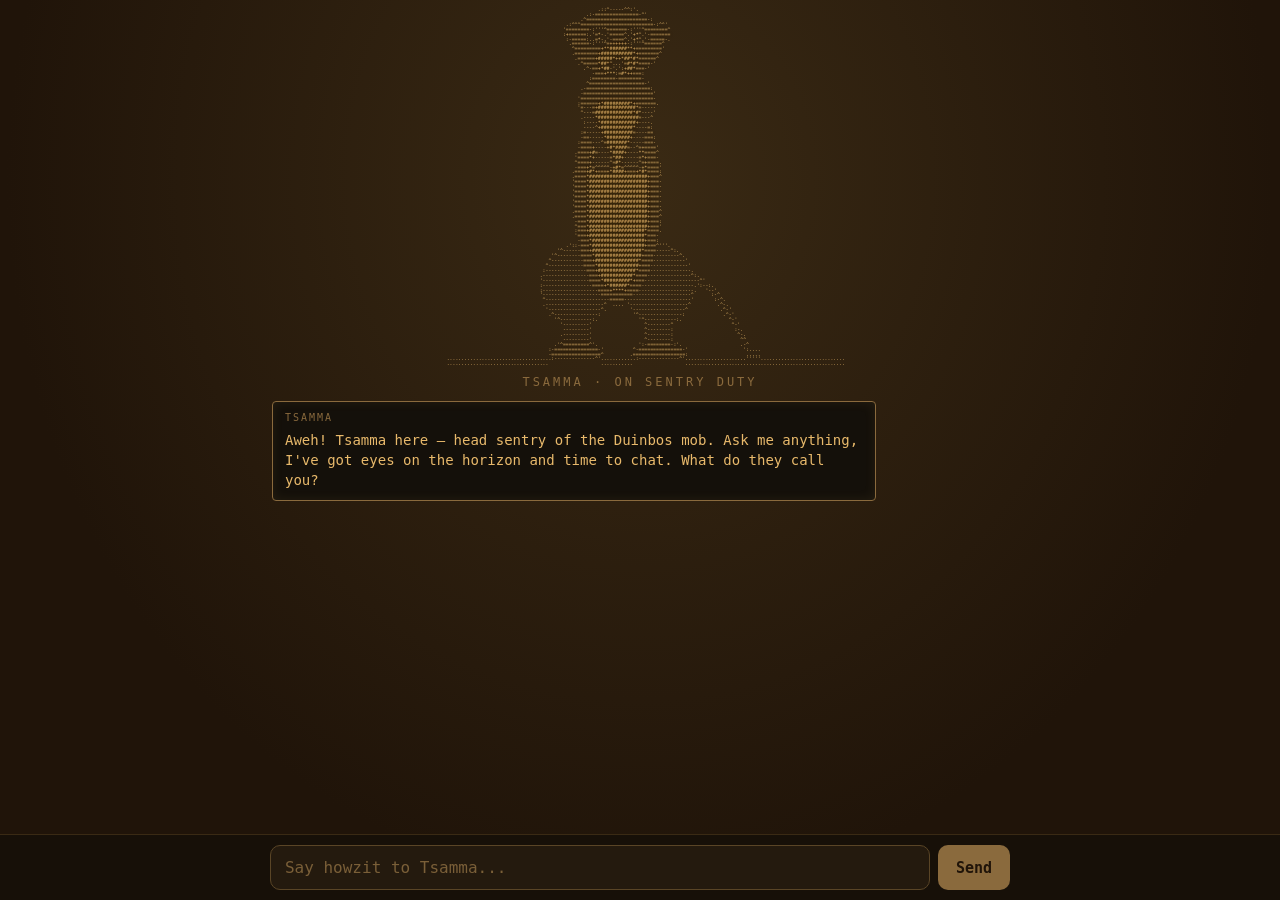
==== index.html @ 8f4a9a40 "refactor(brain): remove dead code, de-async the inner pipeline (v12.6) - delete the unreachable 'awa" ====
<!DOCTYPE html>
<html lang="en">
<head>
<meta charset="UTF-8">
<meta name="viewport" content="width=device-width, initial-scale=1.0, viewport-fit=cover">
<title>MeerChat — Tsamma of the Kalahari</title>
<link rel="stylesheet" href="css/style.css">
</head>
<body>
  <div class="stage">
    <pre id="art">                                                        .::^-----^^:&#x27;.
                                                    .:-===============-^&#x27;
                                                  .^=====================-:
                                             .:^^^=========================-:^^&#x27;
                                            &#x27;========-:&#x27;&#x27;&#x27;^=======-:&#x27;&#x27;&#x27;^========^
                                            :+======:.&#x27;=*-.&#x27;=====^.&#x27;+*^.&#x27;-=======
                                             :-=====:..=*-.&#x27;-====^.&#x27;+*^.&#x27;-=====-.
                                              .======-:&#x27;&#x27;&#x27;^=++++++-:&#x27;&#x27;&#x27;^======^
                                               ^=========+**######**+=========&#x27;
                                               .========+###########*+=======^
                                                .======+#####*++*##*#*======^
                                                 .^=====*##*^...&#x27;=#*#*====-&#x27;
                                                   .^-==+*##-&#x27;.&#x27;:+##*===-&#x27;
                                                      -===+***:=#*++===:
                                                     :========-========-
                                                    ^===================-&#x27;
                                                  .-======================:
                                                  -========================&#x27;
                                                 &#x27;=========================-
                                                 :======+*#########*+=======.
                                                 &#x27;=---=+#############*=-----
                                                  ^---=#############*#*----&#x27;
                                                  .----*##############=---^
                                                   :----*############+----.
                                                   ----^+###########*----=:
                                                  :=-----+##########=----==
                                                  -==-----*########+----===:
                                                 :====---^=#######*-----===-
                                                 -====+----+#*####=--^=+====&#x27;
                                                .====+#=----*####+----**====^
                                                &#x27;====*+-----=*##+-----=*+===-
                                                ^====+------^=#*------^=+====.
                                                -===+*=^^^^^-+#*=^^^^^-+*====&#x27;
                                               .====+#*+===+*####+===+*#*====:
                                               .====*####################+===^
                                               &#x27;====*####################+===-
                                               &#x27;====*####################+===-
                                               &#x27;====*####################+===-
                                               &#x27;====*####################+===-
                                               &#x27;====*####################+===-
                                               &#x27;====*####################+===-
                                               .====*####################+===^
                                               .====*####################+===^
                                                -===*####################+===:
                                                ^===*####################+===&#x27;
                                                :===+###################*====.
                                                &#x27;===+###################*===-
                                                 -===*##################+===:
                                             .&#x27;::-===*##################+===^&#x27;&#x27;&#x27;.
                                          &#x27;^------===+#################*====-----^:.
                                        &#x27;^--------====*################+===---------^.
                                       ^-----------===+###############*====-----------&#x27;
                                      ^------------====*##############+===-------------&#x27;
                                     :--------------===+#############*====--------------.
                                    .----------------===+###########*====---------------^:.
                                    &#x27;----------------====*#########*+===-------------------^&#x27;
                                    :-----------------====+*######*====------------------.&#x27;:--:.
                                    :-------------------====+****+====-------------------.   &#x27;--&#x27;
                                    &#x27;--------------------===========--------------------^      :-^
                                     ^----------------------=====-----------------------&#x27;       :-^.
                                     .--------------------^  .... &#x27;--------------------^         .^-.
                                      &#x27;------------------^.        &#x27;------------------^           .^-&#x27;
                                       .^---------------:           &#x27;^---------------:             .^-&#x27;
                                         &#x27;^-----------:.              &#x27;^-----------:.                ^-&#x27;
                                           &#x27;---------&#x27;                  ^--------^                    ^-&#x27;
                                            ---------&#x27;                  ^--------:                     :-.
                                           .---------&#x27;                  ^--------:                      ^-.
                                            ---------&#x27;                  ^--------:                       ^^
                                         .&#x27;^=========^&#x27;.              &#x27;:-========-:&#x27;.                    .-^
                                       :-===============-&#x27;          ^-===============-&#x27;                   &#x27;:....
                                       -=================^         .==================:                    .....
    ....................................:--------------^&#x27;............:--------------^&#x27;.....................&#x27;&#x27;&#x27;&#x27;&#x27;.............................
    ...................................                  ...........                  .......................................................</pre>
    <div class="caption" id="cap">tsamma · on sentry duty</div>
  </div>
  <div class="chat" id="chat" aria-live="polite"><noscript><div class="msg kat">This viewer has JavaScript switched off, so Tsamma cannot chat here. Open this file with Chrome or another full browser to talk to her.</div></noscript></div>
  <div class="bar">
    <input id="inp" type="text" placeholder="Say howzit to Tsamma..."
           autocomplete="off" enterkeyhint="send" />
    <button id="send">Send</button>
  </div>
<!-- keep ?v= equal to VERSION in js/brain.js; bump the .x on every feature or change (see CLAUDE.md)
     so a fresh index.html never runs against stale cached scripts -->
<script src="js/data/frames.js?v=12.6"></script>
<script src="js/data/responses.js?v=12.6"></script>
<script src="js/data/protos.js?v=12.6"></script>
<script src="js/brain.js?v=12.6"></script>
<script src="js/ui.js?v=12.6"></script>
</body>
</html>
---- css/style.css ----
* { box-sizing: border-box; }
html, body {
  margin: 0; padding: 0; height: 100vh; height: 100dvh;
  background: radial-gradient(ellipse at 50% 20%, #3a2a14 0%, #201409 70%);
  font-family: monospace, monospace;
  color: #e8b96b;
  overflow: hidden;
}
body { display: flex; flex-direction: column; }
.stage { flex: 0 0 auto; text-align: center; padding: 8px 0 2px;
         max-height: 46vh; max-height: 46dvh; overflow: hidden; }
pre#art {
  font-size: min(10px, 1.08vw); line-height: 1.02;
  color: #e8b96b; margin: 0 auto; white-space: pre;
  text-align: left; display: inline-block;
  text-shadow: 0 0 10px rgba(232,185,107,0.25);
}
.caption { color: #8a6a3d; font-size: 12px; letter-spacing: 3px;
           margin-top: 6px; text-transform: uppercase; }
.chat {
  flex: 1 1 auto; overflow-y: auto; -webkit-overflow-scrolling: touch;
  padding: 10px 12px; display: flex; flex-direction: column; gap: 8px;
  width: 100%; max-width: 760px; margin: 0 auto;
}
.msg { max-width: 82%; padding: 9px 12px; font-size: 14px; line-height: 1.45; }
.me { align-self: flex-end; background: #4a3619;
      border-radius: 14px 14px 4px 14px; color: #f3d9a4; }
.kat { align-self: flex-start; background: #14100a; border: 1px solid #8a6a3d;
       border-radius: 4px; color: #e8b96b;
       box-shadow: 0 0 12px rgba(232,185,107,0.08) inset; }
.kat .who { display: block; font-size: 10px; letter-spacing: 2px;
            color: #8a6a3d; margin-bottom: 4px; text-transform: uppercase; }
.bar {
  flex: 0 0 auto; display: flex; gap: 8px; justify-content: center;
  padding: 10px 12px calc(10px + env(safe-area-inset-bottom));
  background: #171008; border-top: 1px solid #3a2a14;
}
.bar input {
  flex: 1; min-width: 0; max-width: 660px;
  background: #241a0e; border: 1px solid #5a4526; border-radius: 10px;
  color: #f3d9a4; font-family: inherit; font-size: 16px;
  padding: 12px 14px; outline: none;
}
.bar input::placeholder { color: #7a5f38; }
.bar input:focus { border-color: #b8905a; }
.bar button {
  background: #8a6a3d; border: none; border-radius: 10px;
  color: #201409; font-family: inherit; font-weight: bold; font-size: 15px;
  padding: 12px 18px; cursor: pointer; touch-action: manipulation;
}
.bar button:active { background: #b8905a; }
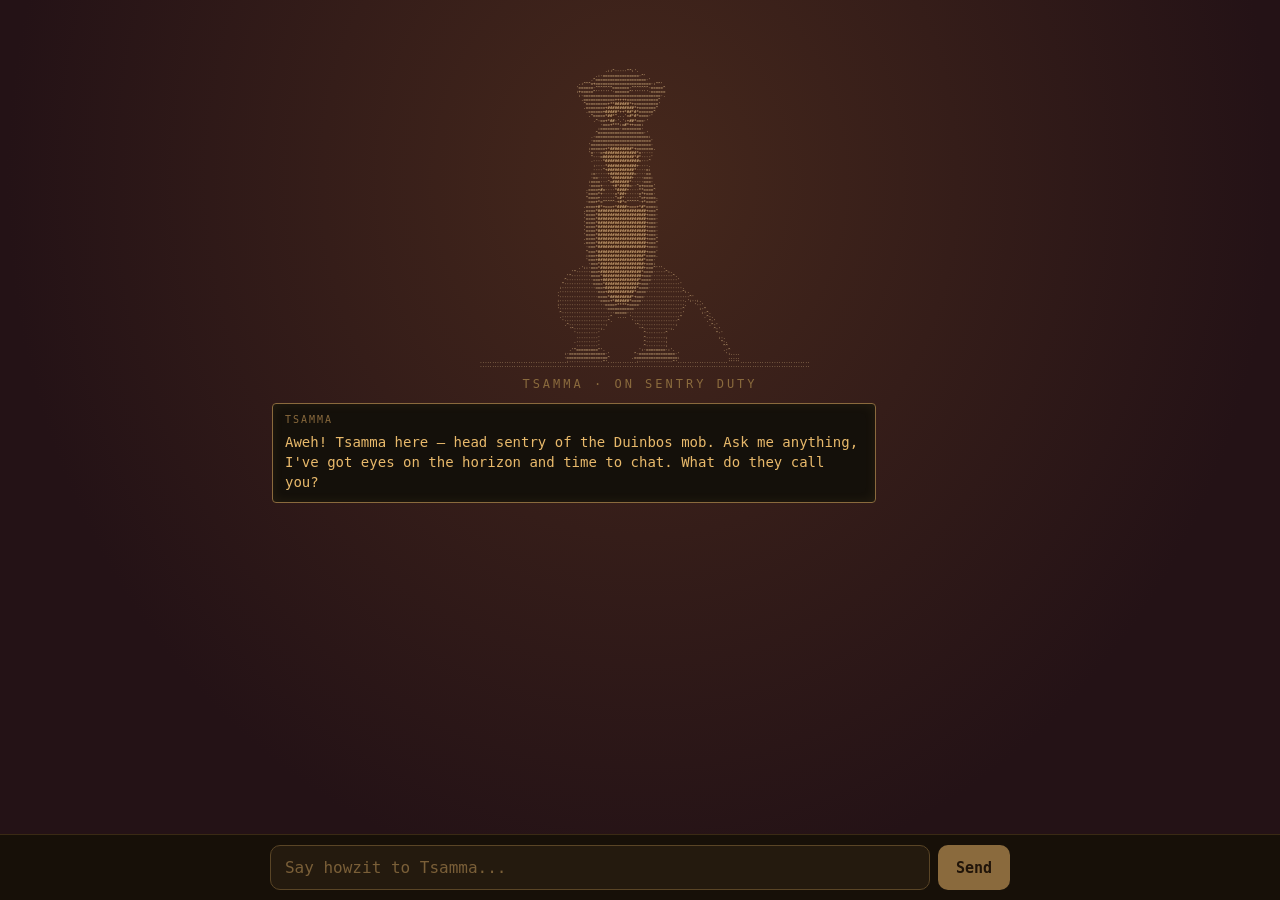
==== commit c250e858: "feat(scene): ASCII scene engine — composed stage, stationary floor, pure scheduler (v12.9) The stage" ====
--- a/index.html
+++ b/index.html
@@ -91,10 +91,12 @@
   </div>
 <!-- keep ?v= equal to VERSION in js/brain.js; bump the .x on every feature or change (see CLAUDE.md)
      so a fresh index.html never runs against stale cached scripts -->
-<script src="js/data/frames.js?v=12.6"></script>
-<script src="js/data/responses.js?v=12.6"></script>
-<script src="js/data/protos.js?v=12.6"></script>
-<script src="js/brain.js?v=12.6"></script>
-<script src="js/ui.js?v=12.6"></script>
+<script src="js/data/frames.js?v=12.9"></script>
+<script src="js/data/sprites.js?v=12.9"></script>
+<script src="js/data/responses.js?v=12.9"></script>
+<script src="js/data/protos.js?v=12.9"></script>
+<script src="js/brain.js?v=12.9"></script>
+<script src="js/scene.js?v=12.9"></script>
+<script src="js/ui.js?v=12.9"></script>
 </body>
 </html>
--- a/css/style.css
+++ b/css/style.css
@@ -1,19 +1,33 @@
 * { box-sizing: border-box; }
+/* scene phase palettes: js/ui.js sets body[data-phase] from the clock.
+   Defaults double as the day phase and the no-JS look. */
+:root {
+  --sky-hi: #3a2a14; --sky-lo: #201409;
+  --ink: #e8b96b; --glow: rgba(232, 185, 107, 0.25);
+}
+body[data-phase="dawn"]   { --sky-hi: #46281c; --sky-lo: #241216;
+                            --ink: #eec990; --glow: rgba(238, 201, 144, 0.28); }
+body[data-phase="sunset"] { --sky-hi: #5c2610; --sky-lo: #200d07;
+                            --ink: #f0b070; --glow: rgba(240, 176, 112, 0.3); }
+body[data-phase="night"]  { --sky-hi: #151b2c; --sky-lo: #080a10;
+                            --ink: #b9c4d8; --glow: rgba(185, 196, 216, 0.25); }
 html, body {
   margin: 0; padding: 0; height: 100vh; height: 100dvh;
-  background: radial-gradient(ellipse at 50% 20%, #3a2a14 0%, #201409 70%);
+  background: radial-gradient(ellipse at 50% 20%, var(--sky-hi) 0%, var(--sky-lo) 70%);
   font-family: monospace, monospace;
-  color: #e8b96b;
+  color: var(--ink);
+  transition: color 2s;
   overflow: hidden;
 }
 body { display: flex; flex-direction: column; }
 .stage { flex: 0 0 auto; text-align: center; padding: 8px 0 2px;
          max-height: 46vh; max-height: 46dvh; overflow: hidden; }
 pre#art {
-  font-size: min(10px, 1.08vw); line-height: 1.02;
-  color: #e8b96b; margin: 0 auto; white-space: pre;
+  font-size: min(10px, 1.08vw); line-height: 1.02; /* 1.02 mirrored in ui.js fitArt() */
+  color: var(--ink); margin: 0 auto; white-space: pre;
   text-align: left; display: inline-block;
-  text-shadow: 0 0 10px rgba(232,185,107,0.25);
+  text-shadow: 0 0 10px var(--glow);
+  transition: color 2s, text-shadow 2s;
 }
 .caption { color: #8a6a3d; font-size: 12px; letter-spacing: 3px;
            margin-top: 6px; text-transform: uppercase; }
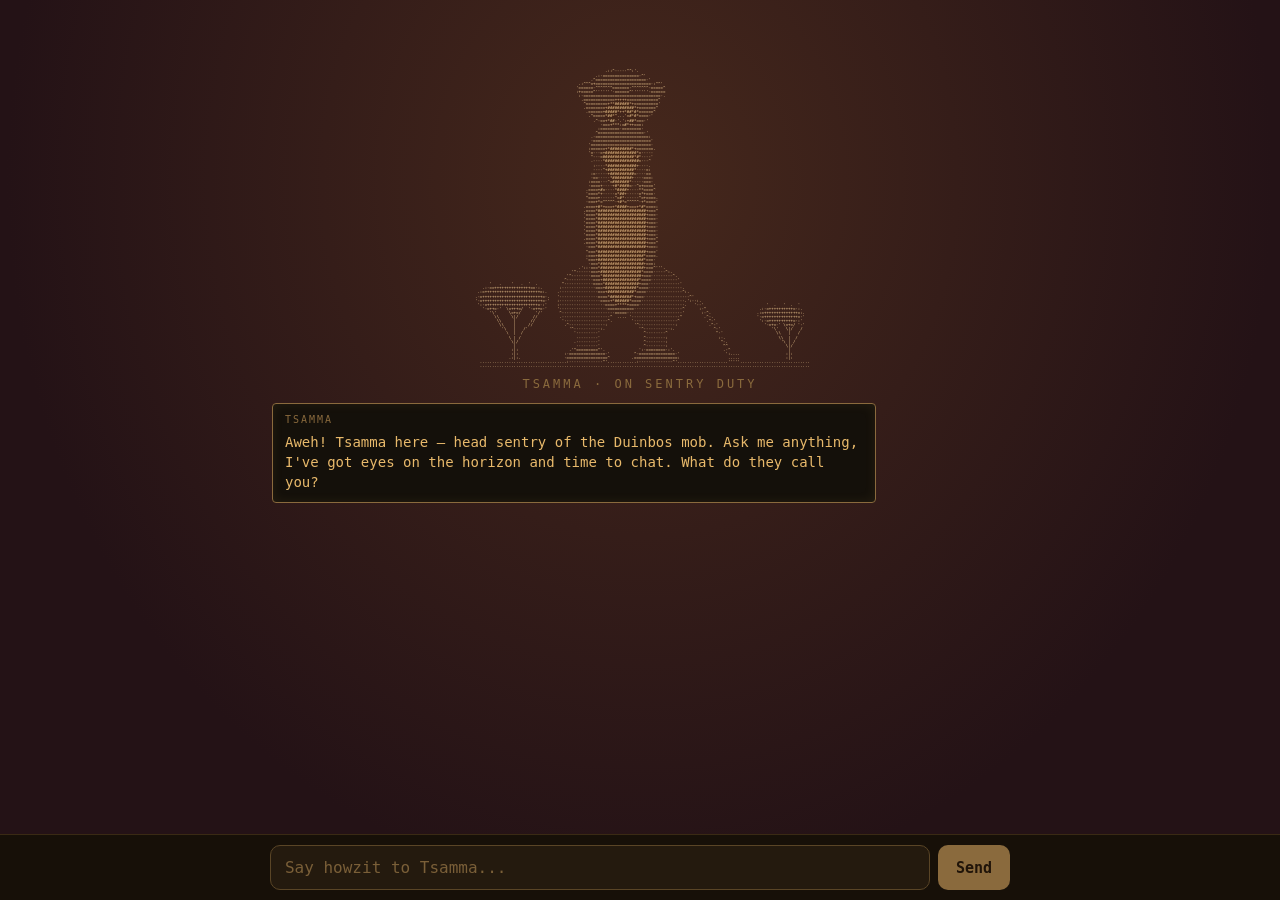
==== commit 5929815e: "feat(scene): camelthorn trees, legible sun and moon sprites (v12.10) Two flat-crowned acacias frame " ====
--- a/index.html
+++ b/index.html
@@ -91,12 +91,12 @@
   </div>
 <!-- keep ?v= equal to VERSION in js/brain.js; bump the .x on every feature or change (see CLAUDE.md)
      so a fresh index.html never runs against stale cached scripts -->
-<script src="js/data/frames.js?v=12.9"></script>
-<script src="js/data/sprites.js?v=12.9"></script>
-<script src="js/data/responses.js?v=12.9"></script>
-<script src="js/data/protos.js?v=12.9"></script>
-<script src="js/brain.js?v=12.9"></script>
-<script src="js/scene.js?v=12.9"></script>
-<script src="js/ui.js?v=12.9"></script>
+<script src="js/data/frames.js?v=12.10"></script>
+<script src="js/data/sprites.js?v=12.10"></script>
+<script src="js/data/responses.js?v=12.10"></script>
+<script src="js/data/protos.js?v=12.10"></script>
+<script src="js/brain.js?v=12.10"></script>
+<script src="js/scene.js?v=12.10"></script>
+<script src="js/ui.js?v=12.10"></script>
 </body>
 </html>
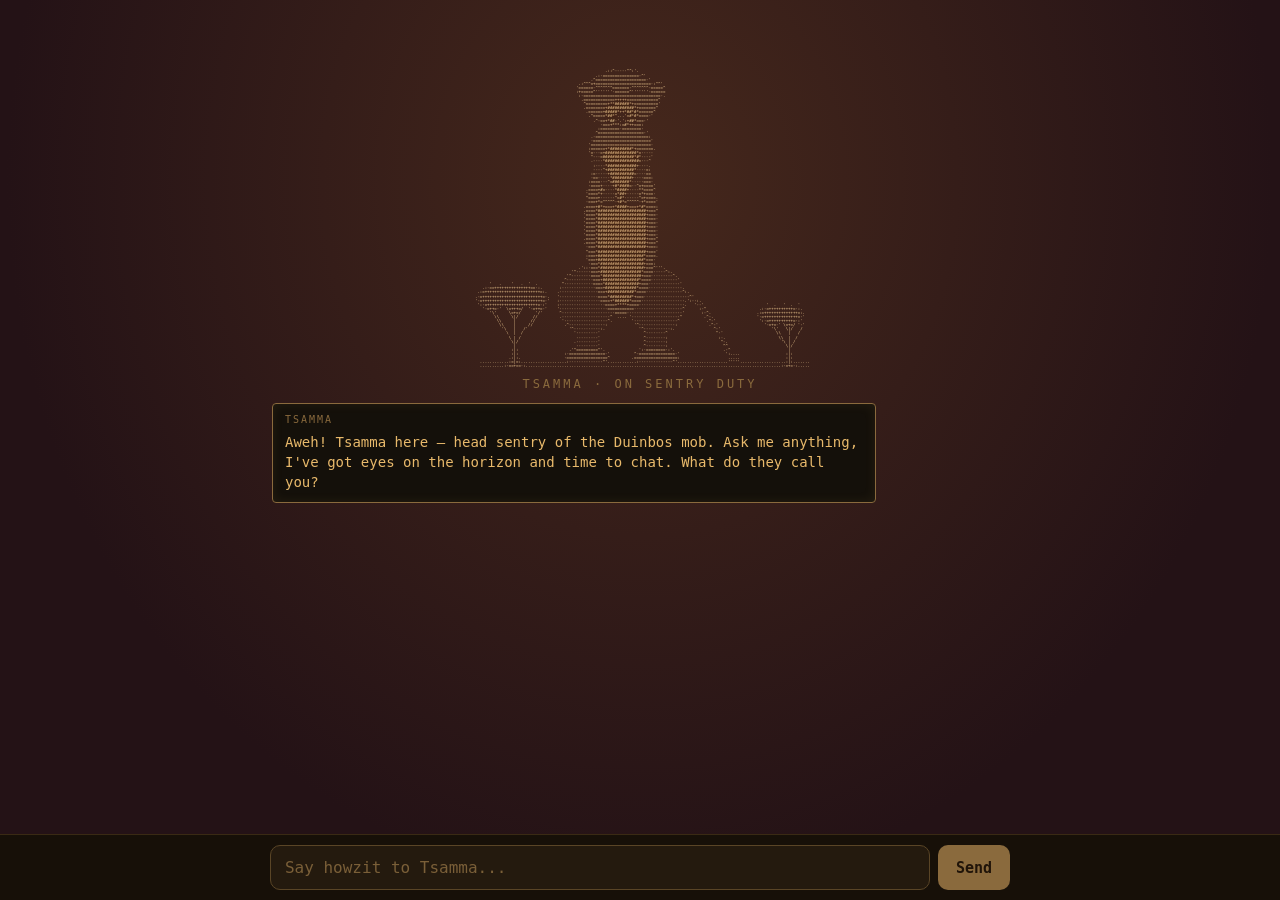
==== commit 55c31f5d: "feat(scene): ask Tsamma to dance (v12.11) New dance scenario in the brain plus a route->action table" ====
--- a/index.html
+++ b/index.html
@@ -91,12 +91,12 @@
   </div>
 <!-- keep ?v= equal to VERSION in js/brain.js; bump the .x on every feature or change (see CLAUDE.md)
      so a fresh index.html never runs against stale cached scripts -->
-<script src="js/data/frames.js?v=12.10"></script>
-<script src="js/data/sprites.js?v=12.10"></script>
-<script src="js/data/responses.js?v=12.10"></script>
-<script src="js/data/protos.js?v=12.10"></script>
-<script src="js/brain.js?v=12.10"></script>
-<script src="js/scene.js?v=12.10"></script>
-<script src="js/ui.js?v=12.10"></script>
+<script src="js/data/frames.js?v=12.11"></script>
+<script src="js/data/sprites.js?v=12.11"></script>
+<script src="js/data/responses.js?v=12.11"></script>
+<script src="js/data/protos.js?v=12.11"></script>
+<script src="js/brain.js?v=12.11"></script>
+<script src="js/scene.js?v=12.11"></script>
+<script src="js/ui.js?v=12.11"></script>
 </body>
 </html>
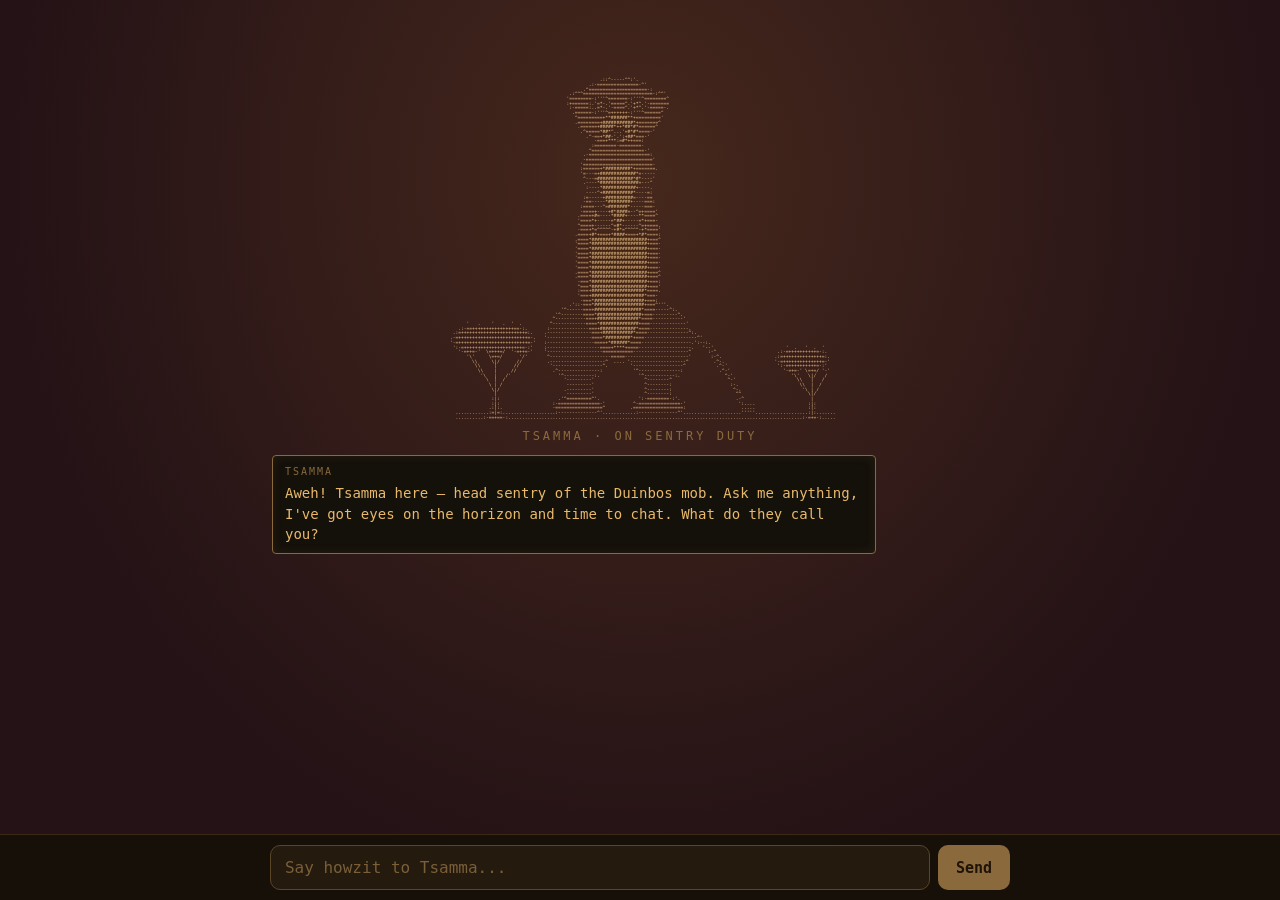
==== commit d5de1e1d: "docs(scene): architecture + dev guide; give the stage room for the sky (v12.12) ARCHITECTURE.md gain" ====
--- a/index.html
+++ b/index.html
@@ -91,12 +91,12 @@
   </div>
 <!-- keep ?v= equal to VERSION in js/brain.js; bump the .x on every feature or change (see CLAUDE.md)
      so a fresh index.html never runs against stale cached scripts -->
-<script src="js/data/frames.js?v=12.11"></script>
-<script src="js/data/sprites.js?v=12.11"></script>
-<script src="js/data/responses.js?v=12.11"></script>
-<script src="js/data/protos.js?v=12.11"></script>
-<script src="js/brain.js?v=12.11"></script>
-<script src="js/scene.js?v=12.11"></script>
-<script src="js/ui.js?v=12.11"></script>
+<script src="js/data/frames.js?v=12.12"></script>
+<script src="js/data/sprites.js?v=12.12"></script>
+<script src="js/data/responses.js?v=12.12"></script>
+<script src="js/data/protos.js?v=12.12"></script>
+<script src="js/brain.js?v=12.12"></script>
+<script src="js/scene.js?v=12.12"></script>
+<script src="js/ui.js?v=12.12"></script>
 </body>
 </html>
--- a/css/style.css
+++ b/css/style.css
@@ -21,7 +21,7 @@
 }
 body { display: flex; flex-direction: column; }
 .stage { flex: 0 0 auto; text-align: center; padding: 8px 0 2px;
-         max-height: 46vh; max-height: 46dvh; overflow: hidden; }
+         max-height: 52vh; max-height: 52dvh; overflow: hidden; }
 pre#art {
   font-size: min(10px, 1.08vw); line-height: 1.02; /* 1.02 mirrored in ui.js fitArt() */
   color: var(--ink); margin: 0 auto; white-space: pre;
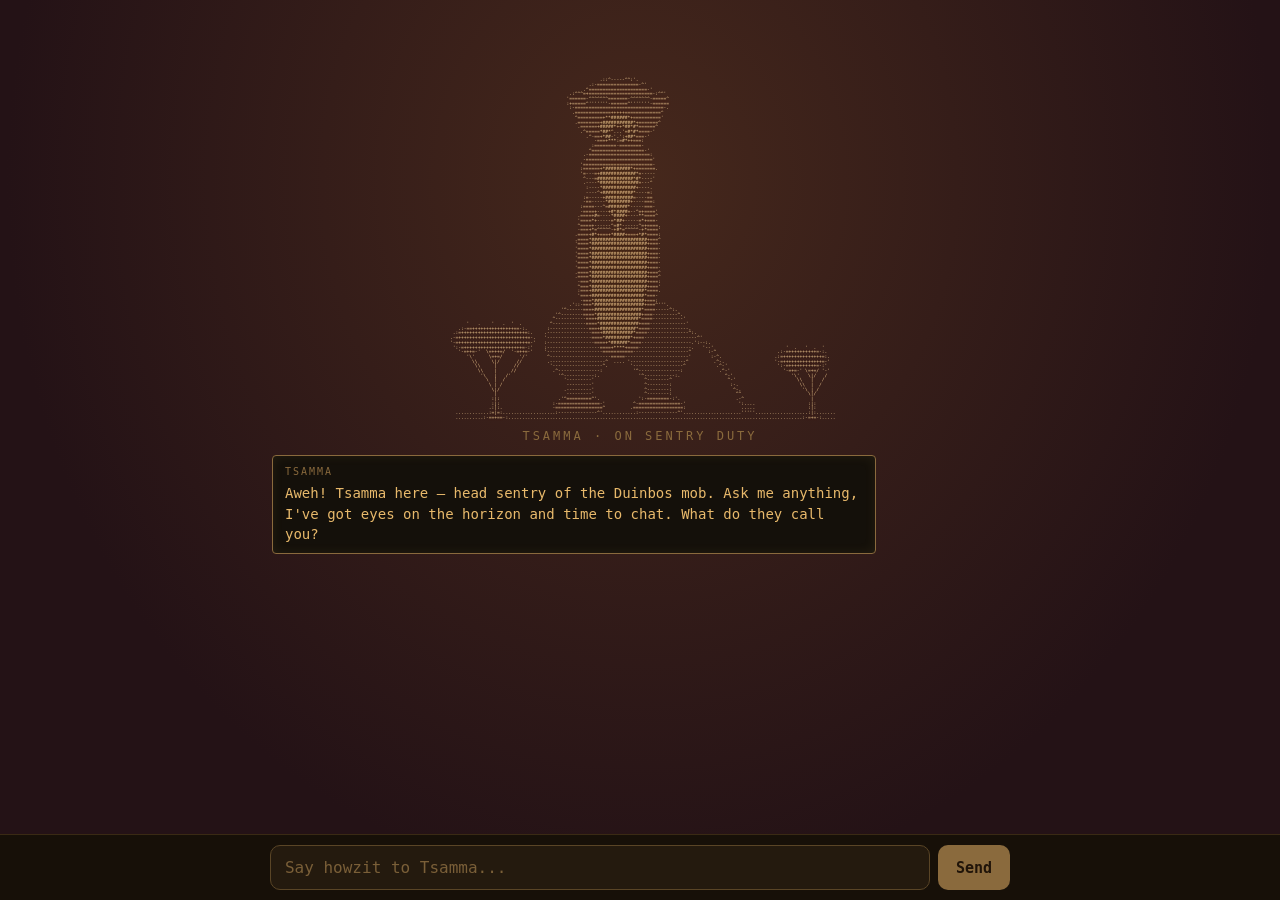
==== commit e6361c3b: "add dange and seperate body" ====
--- a/index.html
+++ b/index.html
@@ -91,12 +91,12 @@
   </div>
 <!-- keep ?v= equal to VERSION in js/brain.js; bump the .x on every feature or change (see CLAUDE.md)
      so a fresh index.html never runs against stale cached scripts -->
-<script src="js/data/frames.js?v=12.12"></script>
-<script src="js/data/sprites.js?v=12.12"></script>
-<script src="js/data/responses.js?v=12.12"></script>
-<script src="js/data/protos.js?v=12.12"></script>
-<script src="js/brain.js?v=12.12"></script>
-<script src="js/scene.js?v=12.12"></script>
-<script src="js/ui.js?v=12.12"></script>
+<script src="js/data/frames.js?v=12.16"></script>
+<script src="js/data/sprites.js?v=12.16"></script>
+<script src="js/data/responses.js?v=12.16"></script>
+<script src="js/data/protos.js?v=12.16"></script>
+<script src="js/brain.js?v=12.16"></script>
+<script src="js/scene.js?v=12.16"></script>
+<script src="js/ui.js?v=12.16"></script>
 </body>
 </html>
